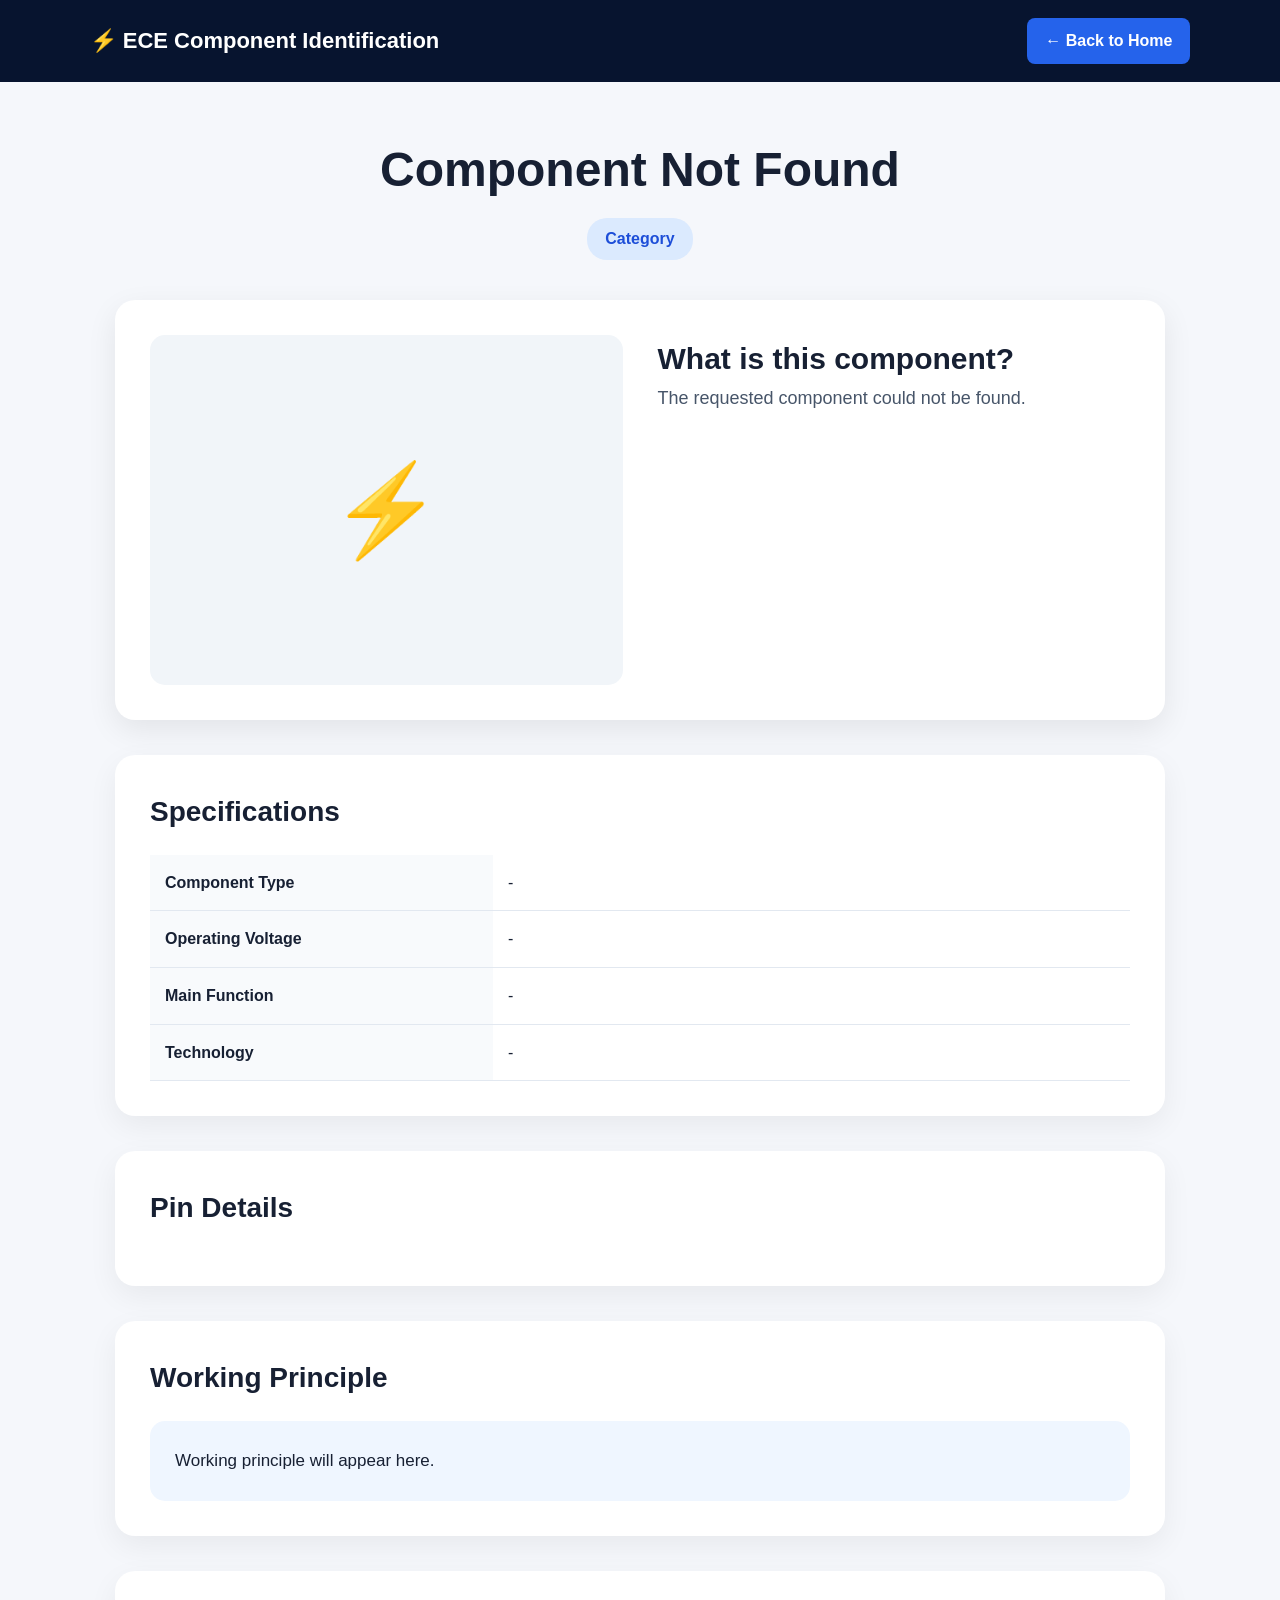
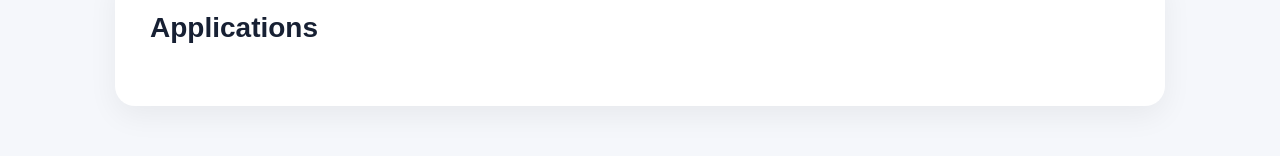
==== component.html @ 38bf8e38 "Added component details page" ====
<!DOCTYPE html>
<html lang="en">

<head>

    <meta charset="UTF-8">

    <meta name="viewport"
          content="width=device-width, initial-scale=1.0">

    <title>Component Details | ECE Component Identification</title>

    <link rel="stylesheet"
          href="assets/css/style.css">

    <style>

        /* ==============================
           COMPONENT DETAILS PAGE
        ============================== */

        body {
            margin: 0;
            font-family: Arial, sans-serif;
            background: #f5f7fb;
            color: #172033;
        }

        .details-navbar {
            background: #07142f;
            color: white;
            padding: 18px 7%;
            display: flex;
            justify-content: space-between;
            align-items: center;
        }

        .details-logo {
            font-size: 22px;
            font-weight: bold;
        }

        .back-home {
            color: white;
            text-decoration: none;
            font-weight: bold;
            padding: 10px 18px;
            border-radius: 8px;
            background: #2563eb;
        }

        .back-home:hover {
            background: #1d4ed8;
        }

        .details-container {
            max-width: 1100px;
            margin: 50px auto;
            padding: 0 25px;
        }

        .component-header {
            text-align: center;
            margin-bottom: 40px;
        }

        .component-header h1 {
            font-size: 48px;
            margin-bottom: 10px;
        }

        .component-category {
            display: inline-block;
            padding: 8px 18px;
            border-radius: 20px;
            background: #dbeafe;
            color: #1d4ed8;
            font-weight: bold;
        }

        .component-main {
            display: grid;
            grid-template-columns: 1fr 1fr;
            gap: 35px;
            background: white;
            padding: 35px;
            border-radius: 20px;
            box-shadow: 0 10px 30px rgba(0,0,0,0.08);
        }

        .component-image-box {
            min-height: 350px;
            display: flex;
            align-items: center;
            justify-content: center;
            background: #f1f5f9;
            border-radius: 15px;
        }

        .component-image-box span {
            font-size: 90px;
        }

        .component-description h2 {
            font-size: 30px;
            margin-top: 0;
        }

        .component-description p {
            font-size: 18px;
            line-height: 1.7;
            color: #475569;
        }

        .info-section {
            margin-top: 35px;
            background: white;
            padding: 35px;
            border-radius: 20px;
            box-shadow: 0 10px 30px rgba(0,0,0,0.06);
        }

        .info-section h2 {
            font-size: 28px;
            margin-bottom: 20px;
        }

        .spec-table {
            width: 100%;
            border-collapse: collapse;
        }

        .spec-table th,
        .spec-table td {
            padding: 15px;
            border-bottom: 1px solid #e2e8f0;
            text-align: left;
        }

        .spec-table th {
            width: 35%;
            background: #f8fafc;
        }

        .pin-grid {
            display: grid;
            grid-template-columns:
                repeat(auto-fit, minmax(200px, 1fr));
            gap: 20px;
        }

        .pin-card {
            padding: 20px;
            background: #f8fafc;
            border-radius: 12px;
            border-left: 4px solid #2563eb;
        }

        .pin-card h3 {
            margin-top: 0;
            color: #1d4ed8;
        }

        .application-list {
            padding-left: 20px;
        }

        .application-list li {
            margin-bottom: 12px;
            font-size: 17px;
        }

        .working-box {
            background: #eff6ff;
            padding: 25px;
            border-radius: 15px;
            line-height: 1.8;
            font-size: 17px;
        }

        @media (max-width: 768px) {

            .details-navbar {
                padding: 15px 20px;
            }

            .component-main {
                grid-template-columns: 1fr;
            }

            .component-header h1 {
                font-size: 36px;
            }

        }

    </style>

</head>


<body>

    <!-- ==============================
         NAVIGATION
    ============================== -->

    <nav class="details-navbar">

        <div class="details-logo">
            ⚡ ECE Component Identification
        </div>

        <a href="index.html"
           class="back-home">
            ← Back to Home
        </a>

    </nav>


    <!-- ==============================
         MAIN CONTENT
    ============================== -->

    <main class="details-container">

        <!-- Component Title -->

        <div class="component-header">

            <h1 id="componentName">
                Component
            </h1>

            <span class="component-category"
                  id="componentCategory">
                Category
            </span>

        </div>


        <!-- Main Component Section -->

        <section class="component-main">

            <div class="component-image-box">

                <span id="componentIcon">
                    ⚡
                </span>

            </div>


            <div class="component-description">

                <h2>
                    What is this component?
                </h2>

                <p id="componentDescription">
                    Component description will appear here.
                </p>

            </div>

        </section>


        <!-- ==============================
             SPECIFICATIONS
        ============================== -->

        <section class="info-section">

            <h2>
                Specifications
            </h2>

            <table class="spec-table">

                <tr>
                    <th>Component Type</th>
                    <td id="specType">-</td>
                </tr>

                <tr>
                    <th>Operating Voltage</th>
                    <td id="specVoltage">-</td>
                </tr>

                <tr>
                    <th>Main Function</th>
                    <td id="specFunction">-</td>
                </tr>

                <tr>
                    <th>Technology</th>
                    <td id="specTechnology">-</td>
                </tr>

            </table>

        </section>


        <!-- ==============================
             PIN DETAILS
        ============================== -->

        <section class="info-section">

            <h2>
                Pin Details
            </h2>

            <div class="pin-grid"
                 id="pinDetails">

                <!-- Pins will be inserted here -->

            </div>

        </section>


        <!-- ==============================
             WORKING PRINCIPLE
        ============================== -->

        <section class="info-section">

            <h2>
                Working Principle
            </h2>

            <div class="working-box"
                 id="workingPrinciple">

                Working principle will appear here.

            </div>

        </section>


        <!-- ==============================
             APPLICATIONS
        ============================== -->

        <section class="info-section">

            <h2>
                Applications
            </h2>

            <ul class="application-list"
                id="applications">

                <!-- Applications inserted here -->

            </ul>

        </section>

    </main>


    <!-- ==============================
         JAVASCRIPT
    ============================== -->

    <script>

        const componentData = {

            "ESP32": {

                category: "Microcontrollers",

                icon: "🔵",

                description:
                    "ESP32 is a powerful microcontroller development platform with built-in Wi-Fi and Bluetooth. It is widely used for IoT, automation, embedded systems and wireless communication projects.",

                type: "Microcontroller",

                voltage: "3.3 V",

                function:
                    "Processing, control and wireless communication",

                technology:
                    "32-bit microcontroller",

                working:
                    "The ESP32 receives input from sensors or other devices, processes the information using its microcontroller, and produces an output. Its built-in Wi-Fi and Bluetooth allow it to communicate with other devices and cloud platforms.",

                pins: [

                    {
                        name: "3V3",
                        description: "3.3 V power supply pin."
                    },

                    {
                        name: "GND",
                        description: "Ground connection."
                    },

                    {
                        name: "EN",
                        description: "Enable or reset pin."
                    },

                    {
                        name: "GPIO",
                        description: "General purpose input/output pins."
                    },

                    {
                        name: "VIN",
                        description: "Input voltage supply pin."
                    }

                ],

                applications: [

                    "IoT projects",

                    "Home automation",

                    "Smart energy systems",

                    "Wireless sensor networks",

                    "Robotics",

                    "Embedded systems"

                ]

            },


            "Resistor": {

                category: "Passive Components",

                icon: "〰️",

                description:
                    "A resistor is a passive electronic component that opposes the flow of electric current and is commonly used to control current and divide voltage.",

                type: "Passive Component",

                voltage: "Depends on resistor rating",

                function:
                    "Current limiting and voltage division",

                technology:
                    "Resistive material",

                working:
                    "When current flows through a resistor, electrical energy is converted into heat. The resistance value determines how strongly the resistor opposes current flow.",

                pins: [

                    {
                        name: "Terminal 1",
                        description: "One electrical connection of the resistor."
                    },

                    {
                        name: "Terminal 2",
                        description: "The second electrical connection."
                    }

                ],

                applications: [

                    "Current limiting",

                    "Voltage division",

                    "LED circuits",

                    "Pull-up and pull-down circuits",

                    "Signal conditioning"

                ]

            },


            "LED": {

                category: "Active Components",

                icon: "💡",

                description:
                    "An LED, or Light Emitting Diode, is a semiconductor device that emits light when current flows through it in the forward direction.",

                type: "Semiconductor diode",

                voltage: "Typically 1.8 V – 3.3 V",

                function:
                    "Light indication and illumination",

                technology:
                    "Semiconductor PN junction",

                working:
                    "When the LED is forward biased, electrons and holes recombine inside the semiconductor material. This releases energy in the form of visible light.",

                pins: [

                    {
                        name: "Anode",
                        description: "Positive terminal of the LED."
                    },

                    {
                        name: "Cathode",
                        description: "Negative terminal of the LED."
                    }

                ],

                applications: [

                    "Status indicators",

                    "Displays",

                    "Lighting",

                    "Optical communication",

                    "Electronic indicators"

                ]

            }

        };


        // ========================================
        // GET COMPONENT FROM URL
        // ========================================

        const urlParams =
            new URLSearchParams(window.location.search);

        const componentName =
            urlParams.get("name");


        // ========================================
        // LOAD COMPONENT
        // ========================================

        function loadComponent() {

            const component =
                componentData[componentName];

            if (!component) {

                document.getElementById(
                    "componentName"
                ).textContent = "Component Not Found";

                document.getElementById(
                    "componentDescription"
                ).textContent =
                    "The requested component could not be found.";

                return;

            }


            document.getElementById(
                "componentName"
            ).textContent = componentName;


            document.getElementById(
                "componentCategory"
            ).textContent = component.category;


            document.getElementById(
                "componentIcon"
            ).textContent = component.icon;


            document.getElementById(
                "componentDescription"
            ).textContent = component.description;


            document.getElementById(
                "specType"
            ).textContent = component.type;


            document.getElementById(
                "specVoltage"
            ).textContent = component.voltage;


            document.getElementById(
                "specFunction"
            ).textContent = component.function;


            document.getElementById(
                "specTechnology"
            ).textContent = component.technology;


            // PIN DETAILS

            const pinContainer =
                document.getElementById("pinDetails");

            pinContainer.innerHTML = "";

            component.pins.forEach(pin => {

                pinContainer.innerHTML += `

                    <div class="pin-card">

                        <h3>
                            ${pin.name}
                        </h3>

                        <p>
                            ${pin.description}
                        </p>

                    </div>

                `;

            });


            // WORKING PRINCIPLE

            document.getElementById(
                "workingPrinciple"
            ).textContent = component.working;


            // APPLICATIONS

            const applicationContainer =
                document.getElementById("applications");

            applicationContainer.innerHTML = "";

            component.applications.forEach(application => {

                applicationContainer.innerHTML += `

                    <li>
                        ${application}
                    </li>

                `;

            });

        }


        loadComponent();

    </script>

</body>

</html>
---- assets/css/style.css ----
/* =========================================
   GLOBAL
========================================= */

* {
    margin: 0;
    padding: 0;
    box-sizing: border-box;
}

html {
    scroll-behavior: smooth;
}

body {
    font-family: "Inter", Arial, sans-serif;
    background: #f7f9fc;
    color: #111827;
    line-height: 1.6;
}

a {
    text-decoration: none;
    color: inherit;
}

button {
    font-family: inherit;
}

.section {
    padding: 100px 7%;
}


/* =========================================
   NAVBAR
========================================= */

.navbar {
    height: 76px;
    padding: 0 7%;

    display: flex;
    align-items: center;
    justify-content: space-between;

    background: rgba(7, 18, 40, 0.96);

    color: white;

    position: sticky;
    top: 0;
    z-index: 1000;

    border-bottom: 1px solid rgba(255,255,255,0.08);
}

.logo {
    display: flex;
    align-items: center;
    gap: 12px;

    font-size: 20px;
    font-weight: 800;
}

.logo-icon {
    width: 38px;
    height: 38px;

    display: flex;
    align-items: center;
    justify-content: center;

    background: #2563eb;

    border-radius: 10px;

    font-size: 20px;

    box-shadow: 0 0 20px rgba(37,99,235,0.45);
}

.nav-links {
    display: flex;
    align-items: center;
    gap: 36px;
}

.nav-links a {
    color: #dbeafe;

    font-size: 14px;
    font-weight: 600;

    transition: 0.3s;
}

.nav-links a:hover {
    color: #60a5fa;
}

.mobile-menu {
    display: none;

    border: none;
    background: transparent;
    color: white;

    font-size: 25px;

    cursor: pointer;
}


/* =========================================
   HERO
========================================= */

.hero {
    min-height: 690px;

    position: relative;
    overflow: hidden;

    display: flex;
    align-items: center;
    justify-content: center;

    text-align: center;

    padding: 100px 20px;

    color: white;

    background:
        radial-gradient(
            circle at 20% 20%,
            rgba(59,130,246,0.45),
            transparent 30%
        ),
        radial-gradient(
            circle at 80% 80%,
            rgba(6,182,212,0.35),
            transparent 30%
        ),
        linear-gradient(
            135deg,
            #071a3a,
            #0f3b78 48%,
            #075985
        );
}

.hero::before {
    content: "";

    position: absolute;

    width: 600px;
    height: 600px;

    border-radius: 50%;

    background: rgba(37,99,235,0.15);

    filter: blur(20px);

    top: -250px;
    left: -200px;
}

.hero::after {
    content: "";

    position: absolute;

    width: 500px;
    height: 500px;

    border-radius: 50%;

    background: rgba(6,182,212,0.15);

    filter: blur(20px);

    right: -180px;
    bottom: -250px;
}

.hero-content {
    max-width: 900px;

    position: relative;
    z-index: 5;
}

.hero-badge {
    display: inline-flex;

    align-items: center;
    gap: 8px;

    padding: 8px 16px;

    border: 1px solid rgba(147,197,253,0.35);

    background: rgba(255,255,255,0.07);

    border-radius: 50px;

    color: #bfdbfe;

    font-size: 12px;
    font-weight: 700;

    letter-spacing: 1px;

    margin-bottom: 25px;
}

.hero h1 {
    font-size: clamp(45px, 7vw, 82px);

    line-height: 1.05;

    letter-spacing: -3px;

    font-weight: 800;

    margin-bottom: 25px;
}

.hero h1 span {
    color: #38bdf8;
}

.hero p {
    max-width: 720px;

    margin: auto;

    color: #dbeafe;

    font-size: 18px;

    line-height: 1.8;

    margin-bottom: 35px;
}


/* SEARCH */

.search-container {
    max-width: 680px;

    height: 64px;

    margin: auto;

    display: flex;
    align-items: center;

    padding: 6px;

    background: white;

    border-radius: 14px;

    box-shadow:
        0 20px 60px rgba(0,0,0,0.25);
}

.search-icon {
    color: #64748b;

    font-size: 28px;

    padding-left: 18px;
}

.search-container input {
    flex: 1;

    height: 100%;

    border: none;
    outline: none;

    padding: 0 15px;

    color: #111827;

    font-size: 15px;
}

.search-container button {
    height: 52px;

    padding: 0 28px;

    border: none;

    border-radius: 10px;

    background: #2563eb;

    color: white;

    font-weight: 700;

    cursor: pointer;

    transition: 0.3s;
}

.search-container button:hover {
    background: #1d4ed8;

    transform: translateY(-2px);
}

.search-hints {
    margin-top: 18px;

    color: #bfdbfe;

    font-size: 13px;
}


/* CIRCUIT DESIGN */

.circuit-decoration {
    position: absolute;

    inset: 0;

    opacity: 0.25;

    pointer-events: none;
}

.circuit-line {
    position: absolute;

    height: 2px;

    background: #67e8f9;
}

.line-1 {
    width: 260px;
    top: 25%;
    left: 0;
}

.line-2 {
    width: 190px;
    top: 65%;
    right: 0;
}

.line-3 {
    width: 300px;
    bottom: 15%;
    left: 12%;
}

.line-4 {
    width: 230px;
    top: 20%;
    right: 10%;
}

.circuit-node {
    width: 10px;
    height: 10px;

    position: absolute;

    border-radius: 50%;

    background: #67e8f9;

    box-shadow: 0 0 15px #67e8f9;
}

.node-1 {
    top: calc(25% - 4px);
    left: 15%;
}

.node-2 {
    top: calc(65% - 4px);
    right: 10%;
}

.node-3 {
    bottom: calc(15% - 4px);
    left: 32%;
}

.node-4 {
    top: calc(20% - 4px);
    right: 24%;
}

.chip {
    width: 100px;
    height: 100px;

    position: absolute;

    top: 15%;
    left: 8%;

    border: 3px solid #67e8f9;

    background: rgba(8,47,73,0.5);

    transform: rotate(12deg);

    display: grid;
    grid-template-columns: 1fr 1fr;

    padding: 18px;

    gap: 10px;
}

.chip div {
    border: 1px solid #67e8f9;
}


/* =========================================
   STATS
========================================= */

.stats {
    min-height: 130px;

    display: grid;
    grid-template-columns: repeat(4, 1fr);

    background: white;

    border-bottom: 1px solid #e5e7eb;
}

.stat {
    display: flex;

    flex-direction: column;

    align-items: center;
    justify-content: center;

    border-right: 1px solid #e5e7eb;
}

.stat:last-child {
    border-right: none;
}

.stat strong {
    color: #2563eb;

    font-size: 28px;

    font-weight: 800;
}

.stat span {
    color: #64748b;

    font-size: 13px;
}


/* =========================================
   SECTION HEADINGS
========================================= */

.section-heading {
    text-align: center;

    max-width: 650px;

    margin: 0 auto 55px;
}

.section-label {
    color: #2563eb;

    font-size: 12px;

    font-weight: 800;

    letter-spacing: 2px;
}

.section-heading h2 {
    margin-top: 10px;

    font-size: 40px;

    line-height: 1.2;

    letter-spacing: -1px;
}

.section-heading p {
    color: #64748b;

    margin-top: 15px;

    font-size: 16px;
}


/* =========================================
   CATEGORIES
========================================= */

.categories {
    background: #f8fafc;
}

.category-grid {
    display: grid;

    grid-template-columns:
        repeat(3, 1fr);

    gap: 22px;
}

.category-card {
    background: white;

    padding: 32px;

    border: 1px solid #e5e7eb;

    border-radius: 18px;

    transition:
        transform 0.3s,
        box-shadow 0.3s,
        border-color 0.3s;

    cursor: pointer;
}

.category-card:hover {
    transform: translateY(-7px);

    border-color: #93c5fd;

    box-shadow:
        0 20px 45px rgba(37,99,235,0.12);
}

.category-icon {
    width: 52px;
    height: 52px;

    display: flex;
    align-items: center;
    justify-content: center;

    border-radius: 14px;

    font-size: 24px;

    margin-bottom: 22px;
}

.passive {
    background: #eff6ff;
    color: #2563eb;
}

.active {
    background: #f0fdf4;
    color: #16a34a;
}

.sensor {
    background: #faf5ff;
    color: #9333ea;
}

.communication {
    background: #ecfeff;
    color: #0891b2;
}

.power {
    background: #fff7ed;
    color: #ea580c;
}

.micro {
    background: #fdf2f8;
    color: #db2777;
}

.category-card h3 {
    font-size: 18px;

    margin-bottom: 8px;
}

.category-card p {
    color: #64748b;

    font-size: 14px;

    margin-bottom: 22px;
}

.explore {
    color: #2563eb;

    font-size: 13px;

    font-weight: 700;
}


/* =========================================
   FEATURED COMPONENTS
========================================= */

.featured {
    background: #eef5ff;
}

.component-grid {
    display: grid;

    grid-template-columns:
        repeat(4, 1fr);

    gap: 22px;
}

.component-card {
    overflow: hidden;

    background: white;

    border: 1px solid #e5e7eb;

    border-radius: 18px;

    box-shadow:
        0 8px 30px rgba(15,23,42,0.06);

    transition:
        transform 0.3s,
        box-shadow 0.3s;
}

.component-card:hover {
    transform: translateY(-8px);

    box-shadow:
        0 25px 45px rgba(15,23,42,0.12);
}

.component-image {
    height: 210px;

    display: flex;
    align-items: center;
    justify-content: center;

    position: relative;

    overflow: hidden;
}

.resistor-image {
    background:
        linear-gradient(
            135deg,
            #eff6ff,
            #dbeafe
        );
}

.capacitor-image {
    background:
        linear-gradient(
            135deg,
            #f0fdf4,
            #dcfce7
        );
}

.led-image {
    background:
        linear-gradient(
            135deg,
            #fff7ed,
            #fed7aa
        );
}

.esp-image {
    background:
        linear-gradient(
            135deg,
            #f5f3ff,
            #ddd6fe
        );
}


/* RESISTOR */

.resistor-shape {
    width: 130px;
    height: 42px;

    background:
        repeating-linear-gradient(
            90deg,
            #d6a66c 0px,
            #d6a66c 20px,
            #9f1239 20px,
            #9f1239 29px,
            #d6a66c 29px,
            #d6a66c 43px
        );

    border-radius: 22px;

    border: 2px solid #7c5b35;

    position: relative;
}

.resistor-shape::before,
.resistor-shape::after {
    content: "";

    width: 65px;
    height: 3px;

    background: #64748b;

    position: absolute;

    top: 18px;
}

.resistor-shape::before {
    right: 100%;
}

.resistor-shape::after {
    left: 100%;
}


/* CAPACITOR */

.capacitor-shape {
    width: 100px;
    height: 120px;

    display: flex;

    justify-content: space-between;

    align-items: center;
}

.capacitor-shape span {
    width: 38px;
    height: 100px;

    background:
        linear-gradient(
            90deg,
            #166534,
            #4ade80,
            #166534
        );

    border-radius: 6px;

    position: relative;
}

.capacitor-shape span::after {
    content: "";

    position: absolute;

    width: 3px;
    height: 45px;

    background: #64748b;

    left: 17px;
    top: 100%;
}


/* LED */

.led-shape {
    width: 75px;
    height: 75px;

    display: flex;
    align-items: center;
    justify-content: center;

    border-radius: 50%;

    background: #fb923c;

    color: white;

    font-size: 50px;

    box-shadow:
        0 0 35px rgba(249,115,22,0.7);
}


/* ESP */

.esp-board {
    width: 150px;
    height: 95px;

    background:
        linear-gradient(
            135deg,
            #111827,
            #374151
        );

    border-radius: 5px;

    color: #67e8f9;

    display: flex;
    align-items: center;
    justify-content: center;

    font-weight: 800;

    letter-spacing: 2px;

    box-shadow:
        0 15px 30px rgba(0,0,0,0.2);

    border: 2px solid #6b7280;
}

.component-info {
    padding: 24px;
}

.component-type {
    color: #2563eb;

    font-size: 10px;

    font-weight: 800;

    letter-spacing: 1.2px;
}

.component-info h3 {
    margin: 7px 0;

    font-size: 21px;
}

.component-info p {
    color: #64748b;

    font-size: 13px;

    min-height: 63px;
}

.component-footer {
    margin-top: 18px;

    padding-top: 15px;

    border-top: 1px solid #e5e7eb;

    display: flex;

    justify-content: space-between;

    align-items: center;
}

.component-footer span {
    color: #64748b;

    font-size: 11px;

    font-weight: 600;
}

.component-footer button {
    border: none;

    background: transparent;

    color: #2563eb;

    font-size: 12px;

    font-weight: 700;

    cursor: pointer;
}

.view-all {
    display: block;

    margin: 45px auto 0;

    padding: 14px 28px;

    border: 1px solid #2563eb;

    background: white;

    color: #2563eb;

    border-radius: 10px;

    font-weight: 700;

    cursor: pointer;

    transition: 0.3s;
}

.view-all:hover {
    background: #2563eb;

    color: white;
}


/* =========================================
   WHY SECTION
========================================= */

.why {
    background: white;

    display: grid;

    grid-template-columns: 1fr 1.4fr;

    gap: 80px;

    align-items: center;
}

.why-content h2 {
    margin-top: 10px;

    font-size: 42px;

    line-height: 1.15;

    letter-spacing: -1.5px;
}

.why-content p {
    margin-top: 20px;

    color: #64748b;
}

.features {
    display: grid;

    grid-template-columns:
        repeat(2, 1fr);

    gap: 30px;
}

.feature {
    padding: 25px;

    border: 1px solid #e5e7eb;

    border-radius: 15px;

    background: #f8fafc;
}

.feature-icon {
    font-size: 27px;

    margin-bottom: 12px;
}

.feature h3 {
    font-size: 16px;

    margin-bottom: 7px;
}

.feature p {
    color: #64748b;

    font-size: 13px;
}


/* =========================================
   CTA
========================================= */

.cta {
    margin: 0 7% 100px;

    padding: 60px;

    border-radius: 25px;

    display: flex;

    justify-content: space-between;

    align-items: center;

    gap: 30px;

    color: white;

    background:
        radial-gradient(
            circle at 90% 20%,
            rgba(56,189,248,0.4),
            transparent 30%
        ),
        linear-gradient(
            135deg,
            #0f172a,
            #1e40af
        );

    overflow: hidden;
}

.cta h2 {
    font-size: 35px;

    margin-top: 8px;
}

.cta p {
    color: #bfdbfe;

    margin-top: 8px;
}

.cta-button {
    flex-shrink: 0;

    background: white;

    color: #1d4ed8;

    padding: 15px 25px;

    border-radius: 10px;

    font-size: 14px;

    font-weight: 700;
}


/* =========================================
   FOOTER
========================================= */

footer {
    background: #07111f;

    color: white;

    padding: 70px 7% 25px;
}

.footer-content {
    display: flex;

    justify-content: space-between;

    gap: 50px;

    padding-bottom: 50px;
}

.footer-brand {
    max-width: 420px;
}

.footer-brand h2 {
    font-size: 20px;
}

.footer-brand p {
    color: #94a3b8;

    margin-top: 12px;

    font-size: 14px;
}

.footer-links {
    display: flex;

    gap: 80px;
}

.footer-links div {
    display: flex;

    flex-direction: column;

    gap: 10px;
}

.footer-links h4 {
    margin-bottom: 8px;
}

.footer-links a {
    color: #94a3b8;

    font-size: 13px;

    transition: 0.3s;
}

.footer-links a:hover {
    color: white;
}

.footer-bottom {
    padding-top: 25px;

    border-top: 1px solid rgba(255,255,255,0.1);

    display: flex;

    justify-content: space-between;

    color: #64748b;

    font-size: 12px;
}


/* =========================================
   RESPONSIVE
========================================= */

@media (max-width: 1000px) {

    .component-grid {
        grid-template-columns:
            repeat(2, 1fr);
    }

    .category-grid {
        grid-template-columns:
            repeat(2, 1fr);
    }

    .why {
        grid-template-columns: 1fr;
    }

}


@media (max-width: 700px) {

    .navbar {
        padding: 0 20px;
    }

    .nav-links {
        display: none;
    }

    .mobile-menu {
        display: block;
    }

    .logo {
        font-size: 15px;
    }

    .hero {
        min-height: 620px;

        padding: 80px 20px;
    }

    .hero h1 {
        font-size: 48px;

        letter-spacing: -2px;
    }

    .hero p {
        font-size: 15px;
    }

    .search-container {
        height: auto;

        flex-direction: column;

        padding: 8px;

        background: transparent;
    }

    .search-icon {
        display: none;
    }

    .search-container input {
        width: 100%;

        height: 55px;

        border-radius: 10px;

        margin-bottom: 8px;
    }

    .search-container button {
        width: 100%;
    }

    .stats {
        grid-template-columns:
            repeat(2, 1fr);
    }

    .stat {
        min-height: 100px;

        border-bottom: 1px solid #e5e7eb;
    }

    .section {
        padding: 70px 20px;
    }

    .section-heading h2,
    .why-content h2 {
        font-size: 32px;
    }

    .category-grid,
    .component-grid,
    .features {
        grid-template-columns: 1fr;
    }

    .cta {
        margin: 0 20px 70px;

        padding: 40px 25px;

        flex-direction: column;

        align-items: flex-start;
    }

    .cta h2 {
        font-size: 28px;
    }

    .footer-content {
        flex-direction: column;
    }

    .footer-links {
        gap: 50px;
    }

    .footer-bottom {
        flex-direction: column;

        gap: 8px;
    }

}
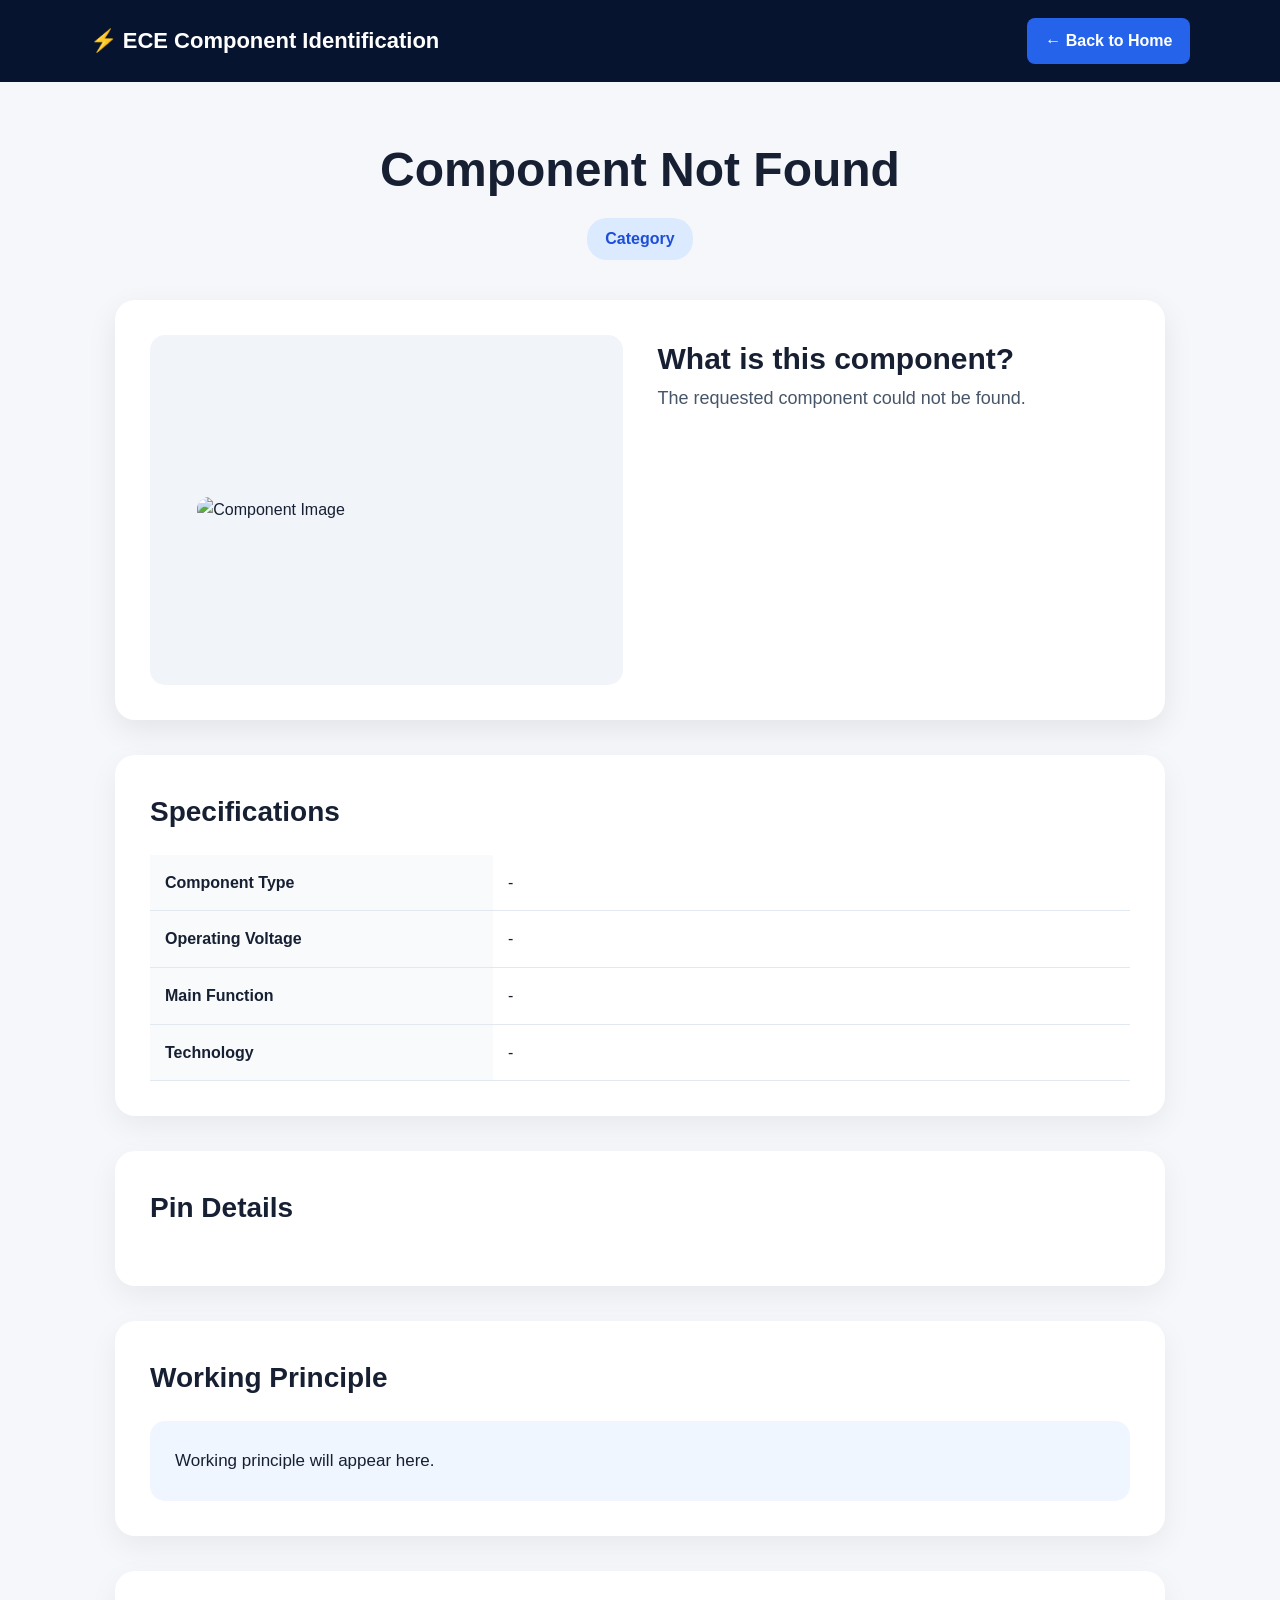
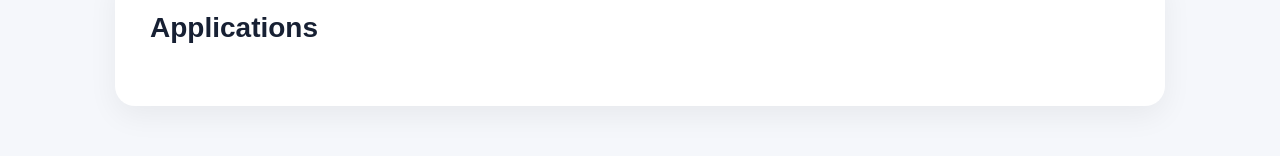
==== commit dcb7aebf: "Added functional component categories" ====
--- a/component.html
+++ b/component.html
@@ -97,9 +97,13 @@
             border-radius: 15px;
         }
 
-        .component-image-box span {
-            font-size: 90px;
-        }
+       .component-image-box img {
+    width: 80%;
+    max-width: 400px;
+    max-height: 350px;
+    object-fit: contain;
+    border-radius: 12px;
+}
 
         .component-description h2 {
             font-size: 30px;
@@ -245,13 +249,15 @@
 
         <section class="component-main">
 
-            <div class="component-image-box">
-
-                <span id="componentIcon">
-                    ⚡
-                </span>
-
-            </div>
+           <div class="component-image-box">
+
+    <img
+        id="componentImage"
+        src=""
+        alt="Component Image"
+    >
+
+</div>
 
 
             <div class="component-description">
@@ -382,6 +388,8 @@
 
                 icon: "🔵",
 
+                image: "assets/images/components/esp32.jpg",
+
                 description:
                     "ESP32 is a powerful microcontroller development platform with built-in Wi-Fi and Bluetooth. It is widely used for IoT, automation, embedded systems and wireless communication projects.",
 
@@ -452,6 +460,8 @@
 
                 icon: "〰️",
 
+                image: "assets/images/components/resistor.jpg",
+
                 description:
                     "A resistor is a passive electronic component that opposes the flow of electric current and is commonly used to control current and divide voltage.",
 
@@ -505,6 +515,8 @@
 
                 icon: "💡",
 
+                image: "assets/images/components/led.jpg",
+
                 description:
                     "An LED, or Light Emitting Diode, is a semiconductor device that emits light when current flows through it in the forward direction.",
 
@@ -549,9 +561,401 @@
 
                 ]
 
-            }
-
-        };
+        },
+
+"Capacitor": {
+
+    category: "Passive Components",
+
+    icon: "🔋",
+
+    image: "assets/images/components/capacitor.jpg",
+
+    description:
+        "A capacitor is a passive electronic component that stores electrical energy in an electric field and releases it when required.",
+
+    type: "Passive Component",
+
+    voltage: "Depends on capacitor rating",
+
+    function:
+        "Energy storage, filtering and coupling",
+
+    technology:
+        "Dielectric between two conductive plates",
+
+    working:
+        "When voltage is applied, the capacitor stores electrical charge. When required, the stored energy can be released back into the circuit.",
+
+    pins: [
+
+        {
+            name: "Positive Terminal",
+            description: "Positive electrical terminal of a polarized capacitor."
+        },
+
+        {
+            name: "Negative Terminal",
+            description: "Negative electrical terminal of a polarized capacitor."
+        }
+
+    ],
+
+    applications: [
+
+        "Power supply filtering",
+        "Noise reduction",
+        "Energy storage",
+        "Signal coupling",
+        "Timing circuits"
+
+    ]
+
+},
+
+"Inductor": {
+
+    category: "Passive Components",
+
+    icon: "🌀",
+
+    image: "assets/images/components/inductor.jpg",
+
+    description:
+        "An inductor is a passive component that stores energy in the form of a magnetic field when electric current flows through it.",
+
+    type: "Passive Component",
+
+    voltage: "Depends on circuit design",
+
+    function:
+        "Energy storage and filtering",
+
+    technology:
+        "Coil of conducting wire",
+
+    working:
+        "When current flows through the coil, a magnetic field is produced around it. The inductor opposes sudden changes in current.",
+
+    pins: [
+
+        {
+            name: "Terminal 1",
+            description: "One electrical terminal of the inductor."
+        },
+
+        {
+            name: "Terminal 2",
+            description: "The second electrical terminal."
+        }
+
+    ],
+
+    applications: [
+
+        "Filters",
+        "Power supplies",
+        "DC-DC converters",
+        "Oscillators",
+        "Energy storage"
+
+    ]
+
+},
+
+"Diode": {
+
+    category: "Active Components",
+
+    icon: "➡️",
+
+    image: "assets/images/components/diode.jpg",
+
+    description:
+        "A diode is a semiconductor device that mainly allows current to flow in one direction.",
+
+    type: "Semiconductor Device",
+
+    voltage: "Depends on diode type",
+
+    function:
+        "Rectification and protection",
+
+    technology:
+        "PN junction semiconductor",
+
+    working:
+        "A diode conducts current when forward biased and blocks current when reverse biased, allowing it to control the direction of current flow.",
+
+    pins: [
+
+        {
+            name: "Anode",
+            description: "Positive terminal of the diode."
+        },
+
+        {
+            name: "Cathode",
+            description: "Negative terminal of the diode."
+        }
+
+    ],
+
+    applications: [
+
+        "Rectifiers",
+        "Reverse polarity protection",
+        "Signal detection",
+        "Voltage regulation",
+        "Switching circuits"
+
+    ]
+
+},
+
+"Transistor": {
+
+    category: "Active Components",
+
+    icon: "🔺",
+
+    image: "assets/images/components/transistor.jpg",
+
+    description:
+        "A transistor is a semiconductor device used for switching and amplification of electrical signals.",
+
+    type: "BJT",
+
+    voltage: "Depends on transistor model",
+
+    function:
+        "Switching and signal amplification",
+
+    technology:
+        "Semiconductor transistor",
+
+    working:
+        "A small current at the base controls a larger current flowing between the collector and emitter, allowing the transistor to operate as an amplifier or switch.",
+
+    pins: [
+
+        {
+            name: "Base",
+            description: "Controls the transistor operation."
+        },
+
+        {
+            name: "Collector",
+            description: "Main current terminal."
+        },
+
+        {
+            name: "Emitter",
+            description: "Current output terminal."
+
+        }
+
+    ],
+
+    applications: [
+
+        "Electronic switches",
+        "Amplifiers",
+        "Oscillators",
+        "Digital circuits",
+        "Signal processing"
+
+    ]
+
+},
+
+"Arduino UNO": {
+
+    category: "Microcontrollers",
+
+    icon: "🟢",
+
+    image: "assets/images/components/arduino-uno.jpg",
+
+    description:
+        "Arduino UNO is a popular microcontroller development board based on the ATmega328P and widely used for electronics and embedded-system projects.",
+
+    type: "Microcontroller Development Board",
+
+    voltage: "5 V",
+
+    function:
+        "Control and processing of electronic systems",
+
+    technology:
+        "ATmega328P 8-bit microcontroller",
+
+    working:
+        "The Arduino UNO reads inputs from sensors or other devices, processes them according to the programmed instructions, and controls connected output devices.",
+
+    pins: [
+
+        {
+            name: "Digital Pins 0–13",
+            description: "Digital input/output pins."
+        },
+
+        {
+            name: "Analog Pins A0–A5",
+            description: "Analog input pins."
+        },
+
+        {
+            name: "5V",
+            description: "5 V power output."
+        },
+
+        {
+            name: "GND",
+            description: "Ground connection."
+        },
+
+        {
+            name: "VIN",
+            description: "External input voltage pin."
+        }
+
+    ],
+
+    applications: [
+
+        "Embedded systems",
+        "Robotics",
+        "Home automation",
+        "Sensor projects",
+        "IoT prototypes"
+
+    ]
+
+},
+
+"DHT11": {
+
+    category: "Sensors",
+
+    icon: "🌡️",
+
+    image: "assets/images/components/dht11.jpg",
+
+    description:
+        "DHT11 is a digital sensor used to measure temperature and relative humidity.",
+
+    type: "Temperature and Humidity Sensor",
+
+    voltage: "3.3 V – 5 V",
+
+    function:
+        "Temperature and humidity measurement",
+
+    technology:
+        "Digital humidity and temperature sensing",
+
+    working:
+        "The DHT11 senses the surrounding temperature and humidity and sends the measured values digitally to a microcontroller.",
+
+    pins: [
+
+        {
+            name: "VCC",
+            description: "Power supply pin."
+        },
+
+        {
+            name: "DATA",
+            description: "Digital data communication pin."
+        },
+
+        {
+            name: "GND",
+            description: "Ground connection."
+        }
+
+    ],
+
+    applications: [
+
+        "Weather monitoring",
+        "Smart agriculture",
+        "Home automation",
+        "Environmental monitoring",
+        "IoT projects"
+
+    ]
+
+},
+
+"HC-05": {
+
+    category: "Communication Modules",
+
+    icon: "📡",
+
+    image: "assets/images/components/hc-05.jpg",
+
+    description:
+        "HC-05 is a Bluetooth communication module commonly used to provide wireless serial communication between electronic devices.",
+
+    type: "Bluetooth Module",
+
+    voltage: "Typically 5 V module supply",
+
+    function:
+        "Wireless serial communication",
+
+    technology:
+        "Bluetooth Classic",
+
+    working:
+        "The HC-05 establishes a Bluetooth connection with another compatible device and transfers serial data wirelessly.",
+
+    pins: [
+
+        {
+            name: "VCC",
+            description: "Power supply pin."
+        },
+
+        {
+            name: "GND",
+            description: "Ground connection."
+        },
+
+        {
+            name: "TXD",
+            description: "Transmits serial data."
+        },
+
+        {
+            name: "RXD",
+            description: "Receives serial data."
+        },
+
+        {
+            name: "EN",
+            description: "Module enable/control pin."
+
+        }
+
+    ],
+
+    applications: [
+
+        "Wireless robotics",
+        "Arduino projects",
+        "Home automation",
+        "Wireless serial communication",
+        "IoT prototypes"
+
+    ]
+
+}
+
+}; 
 
 
         // ========================================
@@ -569,122 +973,135 @@
         // LOAD COMPONENT
         // ========================================
 
-        function loadComponent() {
-
-            const component =
-                componentData[componentName];
-
-            if (!component) {
-
-                document.getElementById(
-                    "componentName"
-                ).textContent = "Component Not Found";
-
-                document.getElementById(
-                    "componentDescription"
-                ).textContent =
-                    "The requested component could not be found.";
-
-                return;
-
-            }
-
-
-            document.getElementById(
-                "componentName"
-            ).textContent = componentName;
-
-
-            document.getElementById(
-                "componentCategory"
-            ).textContent = component.category;
-
-
-            document.getElementById(
-                "componentIcon"
-            ).textContent = component.icon;
-
-
-            document.getElementById(
-                "componentDescription"
-            ).textContent = component.description;
-
-
-            document.getElementById(
-                "specType"
-            ).textContent = component.type;
-
-
-            document.getElementById(
-                "specVoltage"
-            ).textContent = component.voltage;
-
-
-            document.getElementById(
-                "specFunction"
-            ).textContent = component.function;
-
-
-            document.getElementById(
-                "specTechnology"
-            ).textContent = component.technology;
-
-
-            // PIN DETAILS
-
-            const pinContainer =
-                document.getElementById("pinDetails");
-
-            pinContainer.innerHTML = "";
-
-            component.pins.forEach(pin => {
-
-                pinContainer.innerHTML += `
-
-                    <div class="pin-card">
-
-                        <h3>
-                            ${pin.name}
-                        </h3>
-
-                        <p>
-                            ${pin.description}
-                        </p>
-
-                    </div>
-
-                `;
-
-            });
-
-
-            // WORKING PRINCIPLE
-
-            document.getElementById(
-                "workingPrinciple"
-            ).textContent = component.working;
-
-
-            // APPLICATIONS
-
-            const applicationContainer =
-                document.getElementById("applications");
-
-            applicationContainer.innerHTML = "";
-
-            component.applications.forEach(application => {
-
-                applicationContainer.innerHTML += `
-
-                    <li>
-                        ${application}
-                    </li>
-
-                `;
-
-            });
-
-        }
+      function loadComponent() {
+
+    const component =
+        componentData[componentName];
+
+    if (!component) {
+
+        document.getElementById("componentName").textContent =
+            "Component Not Found";
+
+        document.getElementById("componentDescription").textContent =
+            "The requested component could not be found.";
+
+        return;
+    }
+
+    // ========================================
+    // BASIC DETAILS
+    // ========================================
+
+    document.getElementById("componentName").textContent =
+        componentName;
+
+    document.getElementById("componentCategory").textContent =
+        component.category;
+
+    document.getElementById("componentDescription").textContent =
+        component.description;
+
+
+    // ========================================
+    // COMPONENT IMAGE
+    // ========================================
+
+    const componentImage =
+        document.getElementById("componentImage");
+
+    if (componentImage) {
+
+        componentImage.src = component.image;
+
+        componentImage.alt =
+            componentName + " image";
+
+    }
+
+
+    // ========================================
+    // SPECIFICATIONS
+    // ========================================
+
+    document.getElementById("specType").textContent =
+        component.type || "-";
+
+    document.getElementById("specVoltage").textContent =
+        component.voltage || "-";
+
+    document.getElementById("specFunction").textContent =
+        component.function || "-";
+
+    document.getElementById("specTechnology").textContent =
+        component.technology || "-";
+
+
+    // ========================================
+    // PIN DETAILS
+    // ========================================
+
+    const pinContainer =
+        document.getElementById("pinDetails");
+
+    pinContainer.innerHTML = "";
+
+    if (component.pins && component.pins.length > 0) {
+
+        component.pins.forEach(pin => {
+
+            pinContainer.innerHTML += `
+                <div class="pin-card">
+
+                    <h3>
+                        ${pin.name}
+                    </h3>
+
+                    <p>
+                        ${pin.description}
+                    </p>
+
+                </div>
+            `;
+
+        });
+
+    }
+
+
+    // ========================================
+    // WORKING PRINCIPLE
+    // ========================================
+
+    document.getElementById("workingPrinciple").textContent =
+        component.working || "-";
+
+
+    // ========================================
+    // APPLICATIONS
+    // ========================================
+
+    const applicationContainer =
+        document.getElementById("applications");
+
+    applicationContainer.innerHTML = "";
+
+    if (component.applications &&
+        component.applications.length > 0) {
+
+        component.applications.forEach(application => {
+
+            applicationContainer.innerHTML += `
+                <li>
+                    ${application}
+                </li>
+            `;
+
+        });
+
+    }
+
+}
 
 
         loadComponent();
--- a/assets/css/style.css
+++ b/assets/css/style.css
@@ -1319,4 +1319,18 @@
         gap: 8px;
     }
 
+}
+/* ========================================
+   CATEGORY CARD
+======================================== */
+
+.category-card {
+    cursor: pointer;
+    transition: transform 0.25s ease,
+                box-shadow 0.25s ease;
+}
+
+.category-card:hover {
+    transform: translateY(-8px);
+    box-shadow: 0 15px 30px rgba(0, 0, 0, 0.12);
 }
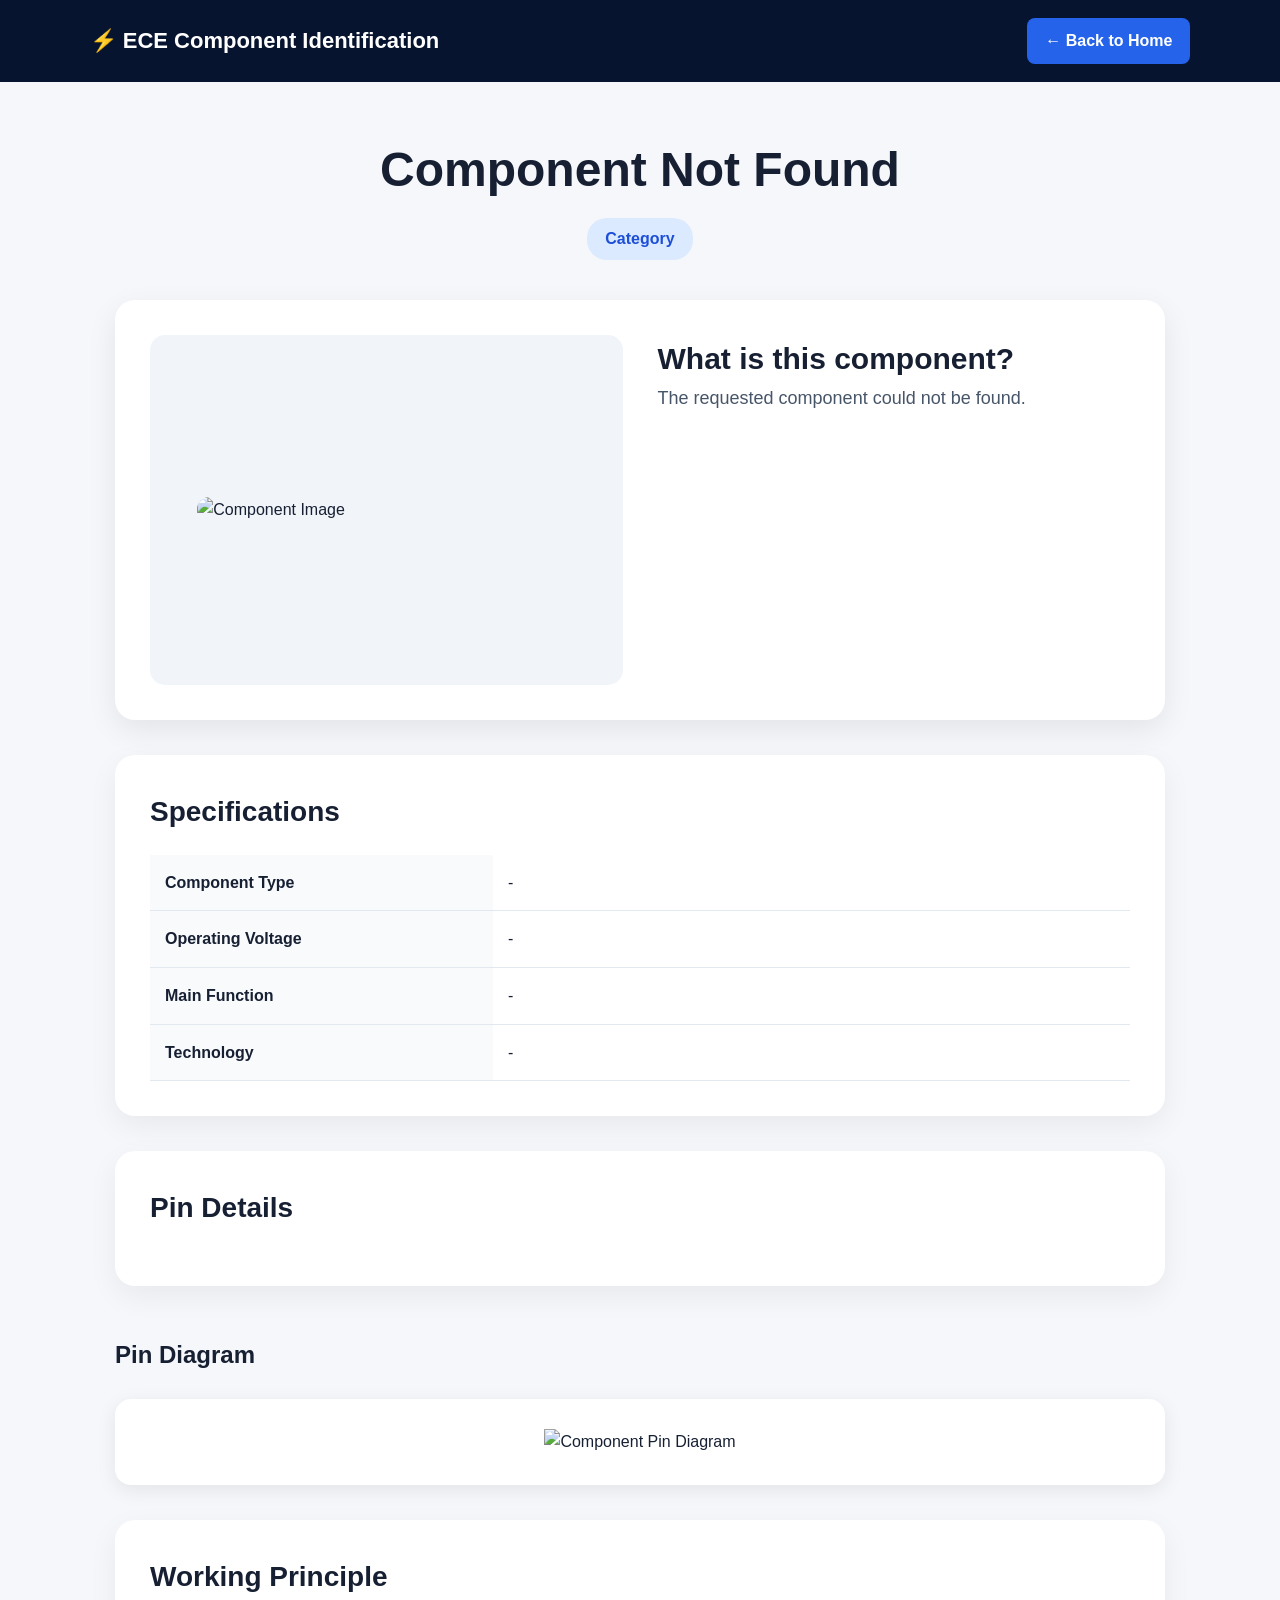
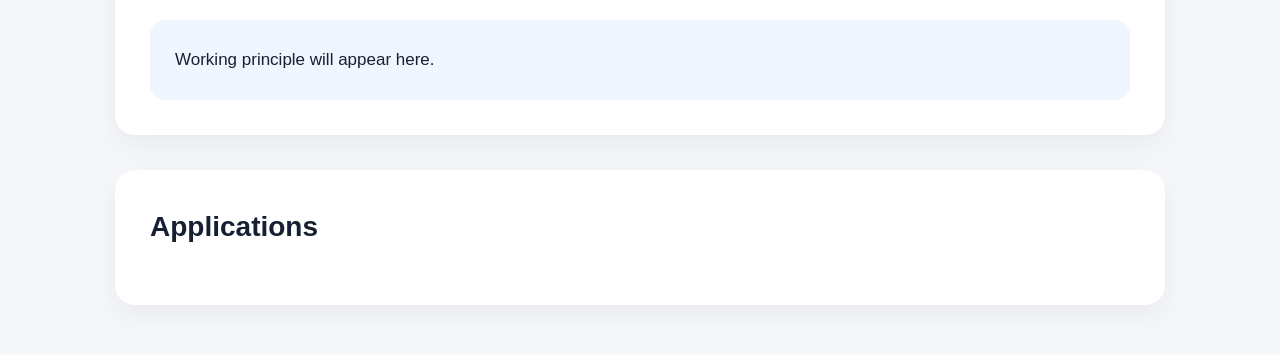
==== commit af67c014: "Update component details and pin diagrams" ====
--- a/component.html
+++ b/component.html
@@ -318,18 +318,39 @@
 
         <section class="info-section">
 
-            <h2>
-                Pin Details
-            </h2>
-
-            <div class="pin-grid"
-                 id="pinDetails">
-
-                <!-- Pins will be inserted here -->
-
-            </div>
-
-        </section>
+           <h2>
+    Pin Details
+</h2>
+
+<div class="pin-grid"
+     id="pinDetails">
+
+    <!-- Pins will be inserted here -->
+
+</div>
+
+</section>
+
+
+<!-- ================= PIN DIAGRAM ================= -->
+
+<section class="pin-diagram-section">
+
+    <h2>
+        Pin Diagram
+    </h2>
+
+    <div class="pin-diagram-box">
+
+        <img
+            id="pinDiagram"
+            src=""
+            alt="Component Pin Diagram"
+        >
+
+    </div>
+
+</section>
 
 
         <!-- ==============================
@@ -389,6 +410,8 @@
                 icon: "🔵",
 
                 image: "assets/images/components/esp32.jpg",
+
+                pinDiagram: "assets/images/pin diagrams/esp32-pinout.png",
 
                 description:
                     "ESP32 is a powerful microcontroller development platform with built-in Wi-Fi and Bluetooth. It is widely used for IoT, automation, embedded systems and wireless communication projects.",
@@ -462,6 +485,8 @@
 
                 image: "assets/images/components/resistor.jpg",
 
+                pinDiagram: "assets/images/pin diagrams/resistor-pinout.png",
+
                 description:
                     "A resistor is a passive electronic component that opposes the flow of electric current and is commonly used to control current and divide voltage.",
 
@@ -517,6 +542,8 @@
 
                 image: "assets/images/components/led.jpg",
 
+                pinDiagram: "assets/images/pin diagrams/led-pinout.png",
+
                 description:
                     "An LED, or Light Emitting Diode, is a semiconductor device that emits light when current flows through it in the forward direction.",
 
@@ -570,6 +597,8 @@
     icon: "🔋",
 
     image: "assets/images/components/capacitor.jpg",
+
+    pinDiagram: "assets/images/pin diagrams/capacitor-pinout.png",
 
     description:
         "A capacitor is a passive electronic component that stores electrical energy in an electric field and releases it when required.",
@@ -621,6 +650,8 @@
 
     image: "assets/images/components/inductor.jpg",
 
+    pinDiagram: "assets/images/pin diagrams/inductor-pinout.png",
+
     description:
         "An inductor is a passive component that stores energy in the form of a magnetic field when electric current flows through it.",
 
@@ -671,6 +702,8 @@
 
     image: "assets/images/components/diode.jpg",
 
+    pinDiagram: "assets/images/pin diagrams/diode-pinout.png",
+
     description:
         "A diode is a semiconductor device that mainly allows current to flow in one direction.",
 
@@ -721,6 +754,8 @@
 
     image: "assets/images/components/transistor.jpg",
 
+    pinDiagram: "assets/images/pin diagrams/transistor-pinout.png",
+
     description:
         "A transistor is a semiconductor device used for switching and amplification of electrical signals.",
 
@@ -777,6 +812,8 @@
 
     image: "assets/images/components/arduino-uno.jpg",
 
+    pinDiagram: "assets/images/pin diagrams/arduino-uno-pinout.png",
+
     description:
         "Arduino UNO is a popular microcontroller development board based on the ATmega328P and widely used for electronics and embedded-system projects.",
 
@@ -842,6 +879,8 @@
 
     image: "assets/images/components/dht11.jpg",
 
+    pinDiagram: "assets/images/pin diagrams/dht11-pinout.png",
+
     description:
         "DHT11 is a digital sensor used to measure temperature and relative humidity.",
 
@@ -897,6 +936,8 @@
 
     image: "assets/images/components/hc-05.jpg",
 
+    pinDiagram: "assets/images/pin diagrams/hc-05-pinout.png",
+
     description:
         "HC-05 is a Bluetooth communication module commonly used to provide wireless serial communication between electronic devices.",
 
@@ -1019,6 +1060,31 @@
 
     }
 
+    // ========================================
+// PIN DIAGRAM
+// ========================================
+
+const pinDiagram =
+    document.getElementById("pinDiagram");
+
+if (pinDiagram) {
+
+    if (component.pinDiagram) {
+
+        pinDiagram.src =
+            component.pinDiagram;
+
+        pinDiagram.alt =
+            componentName + " pin diagram";
+
+    } else {
+
+        pinDiagram.style.display = "none";
+
+    }
+
+}
+
 
     // ========================================
     // SPECIFICATIONS
--- a/assets/css/style.css
+++ b/assets/css/style.css
@@ -1333,4 +1333,27 @@
 .category-card:hover {
     transform: translateY(-8px);
     box-shadow: 0 15px 30px rgba(0, 0, 0, 0.12);
+}
+/* ========================================
+   PIN DIAGRAM
+======================================== */
+
+.pin-diagram-section {
+    margin-top: 50px;
+}
+
+.pin-diagram-box {
+    margin-top: 25px;
+    padding: 30px;
+    background: white;
+    border-radius: 16px;
+    text-align: center;
+    box-shadow: 0 5px 20px rgba(0, 0, 0, 0.08);
+}
+
+.pin-diagram-box img {
+    width: 100%;
+    max-width: 800px;
+    height: auto;
+    object-fit: contain;
 }
